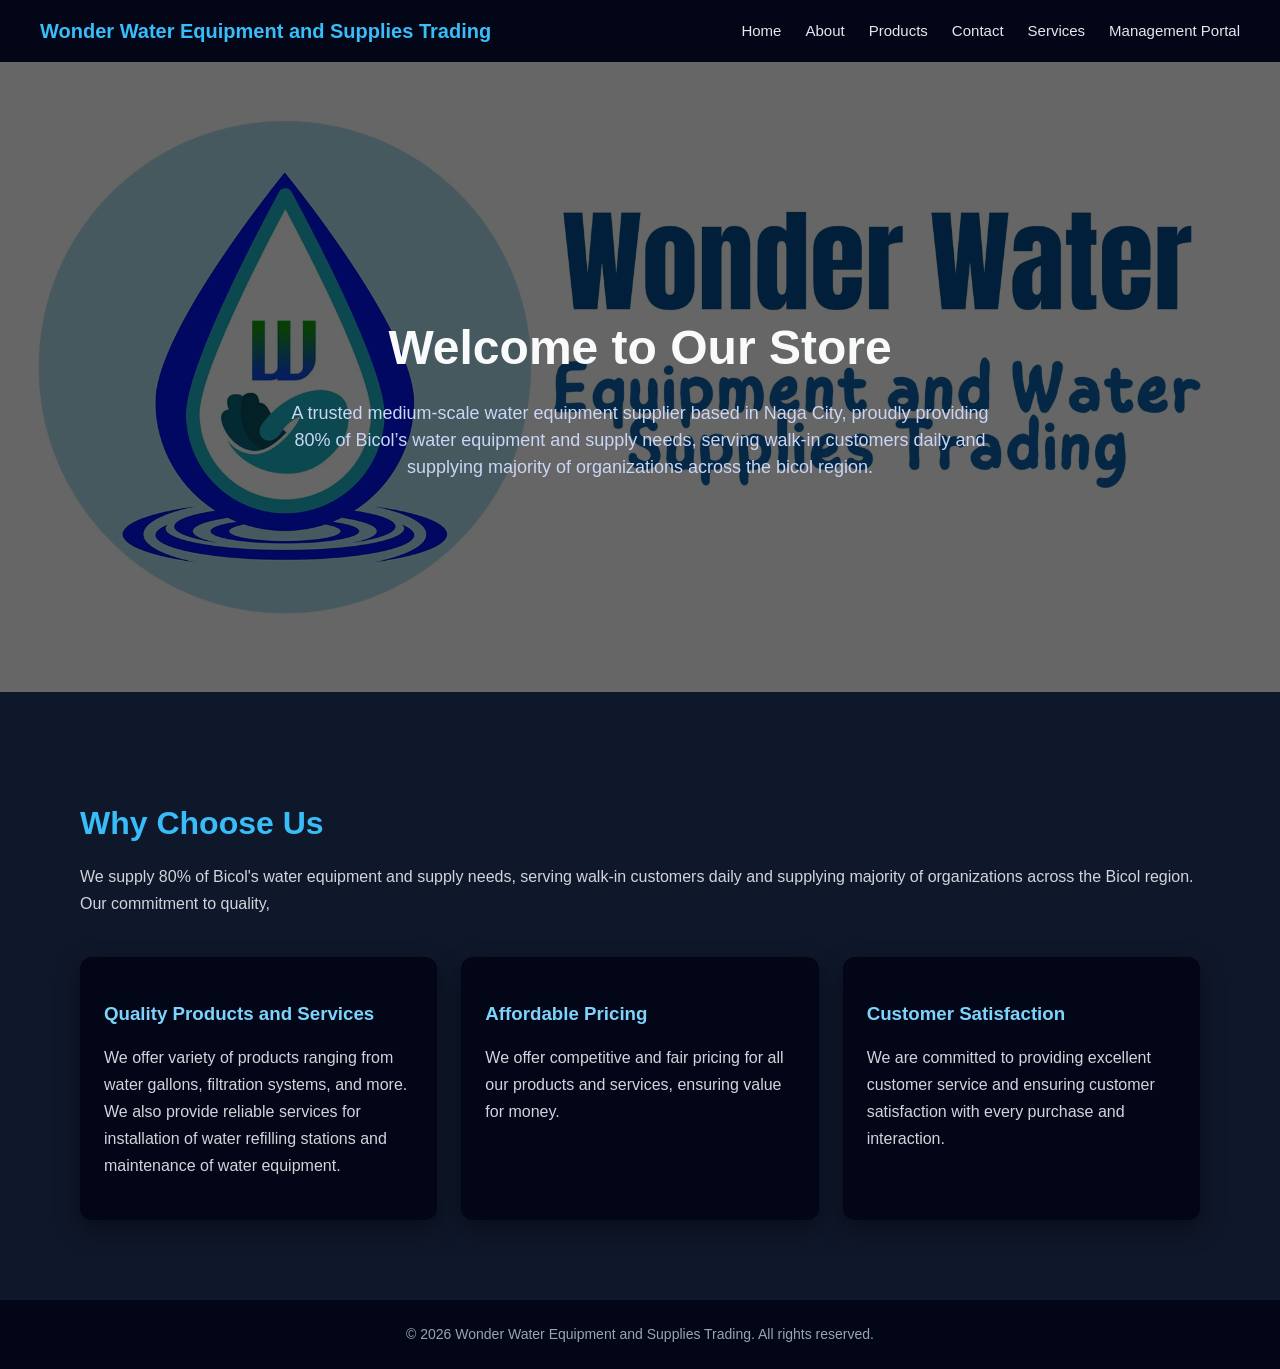
==== index.html @ 66703534 "first commit" ====
<!DOCTYPE html>
<html lang="en">
<head>
  <meta charset="UTF-8" />
  <meta name="viewport" content="width=device-width, initial-scale=1.0" />
  <title>Home | Wonder Water Equipment and Supplies Trading</title>
  <link rel="stylesheet" href="style.css">
  <link rel="icon" type="image/png" href="assets/logo.png">
</head>
<body>

  <!-- NAVIGATION BAR -->
  <nav class="navbar">
    <div class="logo">Wonder Water Equipment and Supplies Trading</div>
    <ul>
      <li><a href="index.html">Home</a></li>
      <li><a href="about.html">About</a></li>
      <li><a href="products.php">Products</a></li>
      <li><a href="contact.html">Contact</a></li>
      <li><a href="services.php">Services</a></li>
      <li><a href="portal.php">Management Portal</a></li>
    </ul>
  </nav>

  <!-- HERO / LANDSCAPE IMAGE -->
  <section class="hero">
    <div>
      <h1>Welcome to Our Store</h1>
      <p>
        A trusted medium-scale water equipment supplier based in Naga City, proudly providing
        80% of Bicol’s water equipment and supply needs, serving walk-in customers daily
        and supplying majority of organizations across the bicol region.
      </p>
    </div>
  </section>

  <!-- MAIN CONTENT -->
  <section class="section">
    <h2>Why Choose Us</h2>
    <p>
      We supply 80% of Bicol's water equipment and supply needs, serving walk-in customers daily
      and supplying majority of organizations across the Bicol region. Our commitment to quality,
    </p>

    <div class="features">
      <div class="feature-box">
        <h3>Quality Products and Services</h3>
        <p>We offer variety of products ranging from water gallons, filtration systems, and more. We also provide 
            reliable services for installation of water refilling stations and maintenance of water equipment.
        </p>
      </div>
      <div class="feature-box">
        <h3>Affordable Pricing</h3>
        <p>We offer competitive and fair pricing for all our products and services, ensuring value for money.</p>
      </div>
      <div class="feature-box">
        <h3>Customer Satisfaction</h3>
        <p>We are committed to providing excellent customer service and ensuring customer satisfaction with
             every purchase and interaction.</p>
      </div>
    </div>
  </section>

  <!-- FOOTER -->
  <footer>
    © 2026 Wonder Water Equipment and Supplies Trading. All rights reserved.
  </footer>

</body>
</html>
---- style.css ----
* {
    box-sizing: border-box;
}

body {
    margin: 0;
    font-family: Arial, Helvetica, sans-serif;
    background-color: #0f172a;
    color: #e5e7eb;
    line-height: 1.5;
}


.navbar {
    display: flex;
    justify-content: space-between;
    align-items: center;
    padding: 16px 40px;
    background-color: #020617;
    position: sticky;
    top: 0;
    z-index: 1000;
}

.navbar .logo {
    font-size: 20px;
    font-weight: bold;
    color: #38bdf8;
    white-space: nowrap;
}

.navbar ul {
    list-style: none;
    display: flex;
    gap: 24px;
    margin: 0;
    padding: 0;
}

.navbar a {
    text-decoration: none;
    color: #e5e7eb;
    font-size: 15px;
    transition: color 0.2s ease;
}

.navbar a:hover {
    color: #38bdf8;
}

.hero {
    min-height: 70vh;
    background: linear-gradient(rgba(0,0,0,0.6), rgba(0,0,0,0.6)),
                url('assets/background.jpg') center/cover no-repeat;
    display: flex;
    align-items: center;
    justify-content: center;
    text-align: center;
    padding: 0 20px;
}

.hero h1 {
    font-size: clamp(32px, 5vw, 48px);
    margin-bottom: 16px;
    color: #f8fafc;
}

.hero p {
    font-size: clamp(16px, 2.5vw, 18px);
    max-width: 700px;
    margin: auto;
    color: #cbd5f5;
}


.section {
    padding: 80px 40px;
    max-width: 1200px;
    margin: auto;
}

.section h2 {
    font-size: clamp(24px, 4vw, 32px);
    margin-bottom: 16px;
    color: #38bdf8;
}

.section p {
    font-size: 16px;
    line-height: 1.7;
    color: #d1d5db;
}


.features {
    display: grid;
    grid-template-columns: repeat(auto-fit, minmax(250px, 1fr));
    gap: 24px;
    margin-top: 40px;
}

.feature-box {
    background-color: #020617;
    padding: 24px;
    border-radius: 12px;
    box-shadow: 0 10px 25px rgba(0,0,0,0.4);
}

.feature-box h3 {
    margin-bottom: 10px;
    color: #7dd3fc;
}


footer {
    background-color: #020617;
    text-align: center;
    padding: 24px;
    font-size: 14px;
    color: #9ca3af;
}

/* ABOUT PAGE */
.about {
    text-align: center;
}

.contact-box {
    background-color: #020617;
    max-width: 600px;
    margin: 40px auto 0;
    padding: 32px;
    border-radius: 16px;
    box-shadow: 0 10px 25px rgba(0,0,0,0.4);
}

.contact-box p {
    font-size: 18px;
    margin: 16px 0;
    color: hsl(220, 13%, 91%);
}

.products-grid {
    display: grid;
    grid-template-columns: repeat(auto-fit, minmax(220px, 1fr));
    gap: 24px;
    margin-top: 40px;
}

.product-card {
    background-color: #020617;
    padding: 24px;
    border-radius: 14px;
    text-align: center;
    box-shadow: 0 10px 25px rgba(0,0,0,0.4);
    transition: transform 0.3s ease;
}

.product-card:hover {
    transform: translateY(-6px);
}

.product-card h3 {
    color: #7dd3fc;
    margin-bottom: 12px;
    font-size: 18px;
}

.product-card .price {
    font-size: 16px;
    font-weight: bold;
    color: #e5e7eb;
}

.service-form {
    max-width: 600px;
    margin-top: 30px;
    display: flex;
    flex-direction: column;
    gap: 15px;
}

.service-form input,
.service-form textarea,
.service-form select {
    padding: 12px;
    border-radius: 8px;
    border: none;
    background-color: #020617;
    color: #e5e7eb;
}

.service-form textarea {
    resize: vertical;
    min-height: 100px;
}

.service-form button {
    background-color: #38bdf8;
    color: #020617;
    padding: 12px;
    border: none;
    border-radius: 8px;
    font-size: 16px;
    cursor: pointer;
}

.service-form button:hover {
    opacity: 0.9;
}

@media (max-width: 600px) {
    .about-box {
        padding: 24px;
    }

    .about-box p {
        font-size: 16px;
    }
}


@media (max-width: 1024px) {
    .navbar {
        padding: 16px 24px;
    }

    .section {
        padding: 60px 24px;
    }
}

@media (max-width: 768px) {
    .navbar {
        flex-direction: column;
        align-items: flex-start;
        gap: 12px;
    }

    .navbar ul {
        width: 100%;
        justify-content: space-around;
        gap: 12px;
        flex-wrap: wrap;
    }

    .hero {
        min-height: 60vh;
    }
}

@media (max-width: 480px) {
    .navbar {
        padding: 14px 16px;
    }

    .navbar ul {
        flex-direction: column;
        align-items: flex-start;
        gap: 10px;
    }

    .hero {
        min-height: 55vh;
    }

    .section {
        padding: 50px 16px;
    }

    footer {
        font-size: 13px;
        padding: 20px;
    }
}
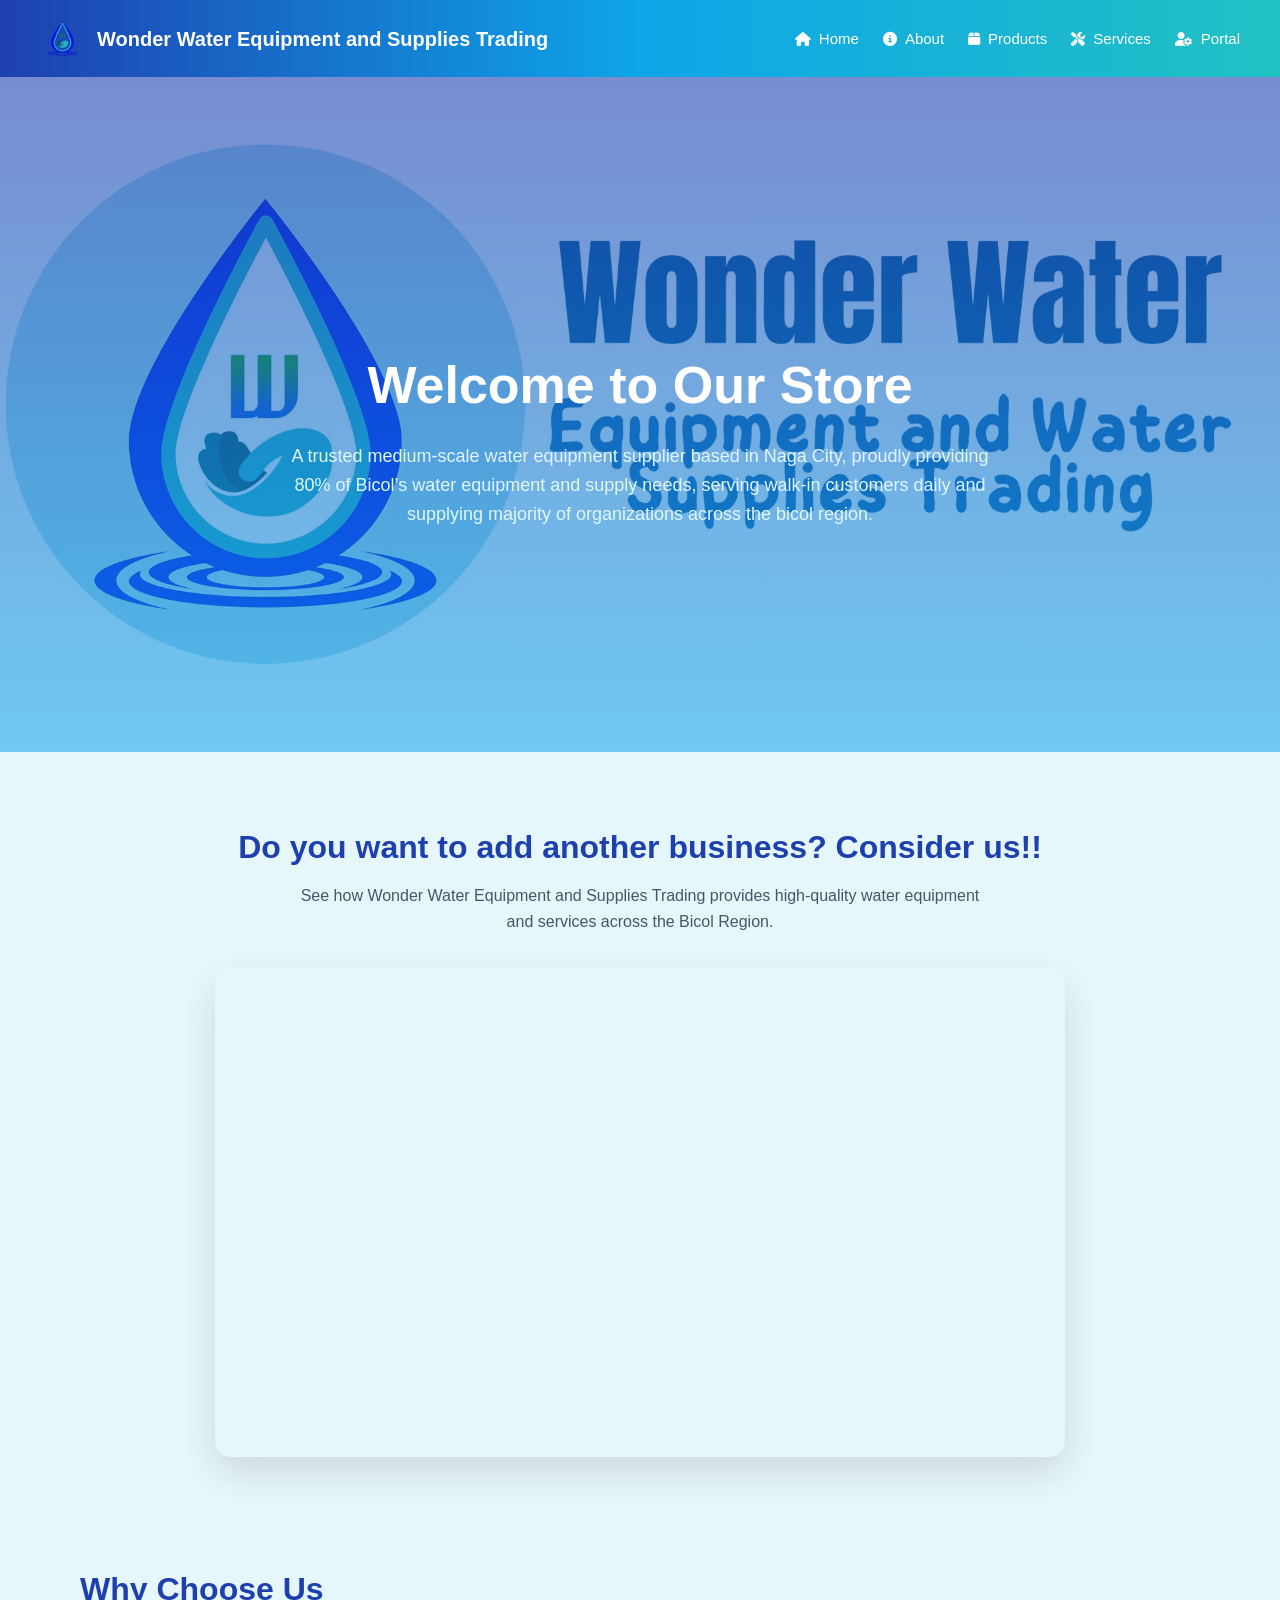
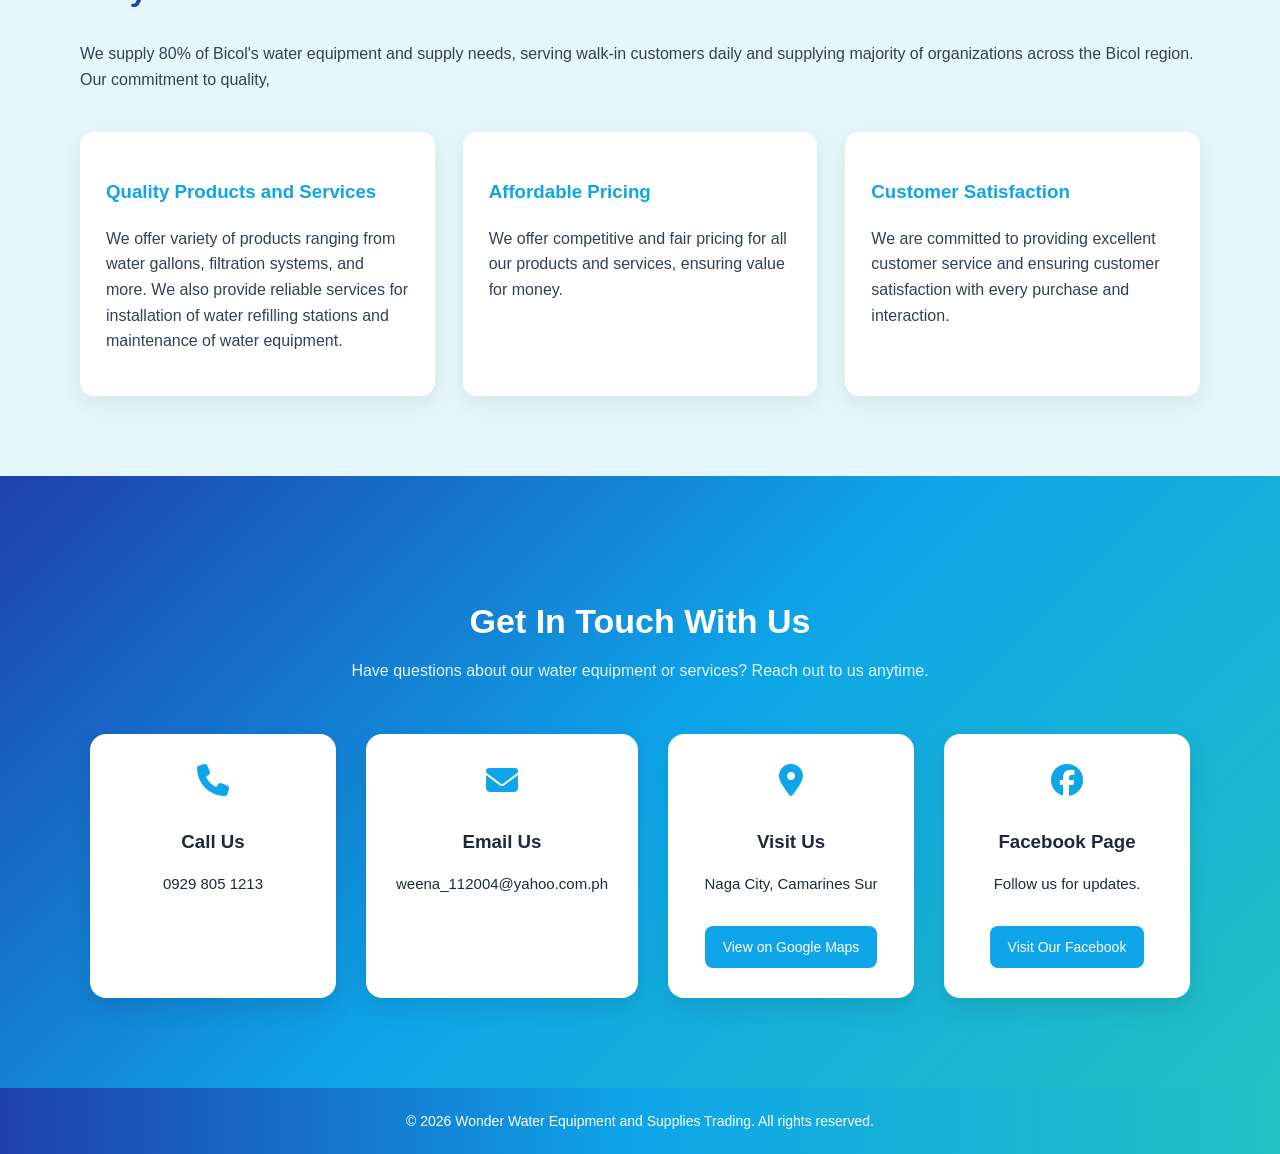
==== commit b3e8dce7: "added interactive design, merged contact and frontpage, added embeds, design changes" ====
--- a/index.html
+++ b/index.html
@@ -6,21 +6,28 @@
   <title>Home | Wonder Water Equipment and Supplies Trading</title>
   <link rel="stylesheet" href="style.css">
   <link rel="icon" type="image/png" href="assets/logo.png">
+  <link rel="stylesheet" href="https://cdnjs.cloudflare.com/ajax/libs/font-awesome/6.5.0/css/all.min.css">
 </head>
 <body>
 
   <!-- NAVIGATION BAR -->
   <nav class="navbar">
-    <div class="logo">Wonder Water Equipment and Supplies Trading</div>
+
+    <div class="logo">
+      <img src="assets/logo.png" alt="Wonder Water Logo">
+      <span>Wonder Water Equipment and Supplies Trading</span>
+    </div>
+
     <ul>
-      <li><a href="index.html">Home</a></li>
-      <li><a href="about.html">About</a></li>
-      <li><a href="products.php">Products</a></li>
-      <li><a href="contact.html">Contact</a></li>
-      <li><a href="services.php">Services</a></li>
-      <li><a href="portal.php">Management Portal</a></li>
+      <li><a href="index.html"><i class="fa-solid fa-house"></i> Home</a></li>
+      <li><a href="about.html"><i class="fa-solid fa-circle-info"></i> About</a></li>
+      <li><a href="products.php"><i class="fa-solid fa-box"></i> Products</a></li>
+      <li><a href="services.php"><i class="fa-solid fa-screwdriver-wrench"></i> Services</a></li>
+      <li><a href="portal.php"><i class="fa-solid fa-user-gear"></i> Portal</a></li>
     </ul>
+
   </nav>
+
 
   <!-- HERO / LANDSCAPE IMAGE -->
   <section class="hero">
@@ -33,6 +40,24 @@
       </p>
     </div>
   </section>
+
+  <div class="promo-video">
+
+    <h2>Do you want to add another business? Consider us!!</h2>
+    <p>See how Wonder Water Equipment and Supplies Trading provides high-quality water equipment and services across the Bicol Region.</p>
+
+    <div class="video-container">
+
+      <iframe src="https://www.facebook.com/plugins/video.php?height=322&href=https%3A%2F%2Fwww.facebook.com%2F100054218391524%2Fvideos%2F1180400186009238%2F&show_text=false&width=560&t=0"
+      scrolling="no"
+      frameborder="0"
+      allowfullscreen="true"
+      allow="autoplay; clipboard-write; encrypted-media; picture-in-picture; web-share">
+      </iframe>
+
+    </div>
+  </div>
+
 
   <!-- MAIN CONTENT -->
   <section class="section">
@@ -61,6 +86,54 @@
     </div>
   </section>
 
+  <!-- CONTACT SECTION -->
+  <section class="contact-section">
+
+    <h2>Get In Touch With Us</h2>
+    <p class="contact-subtitle">
+      Have questions about our water equipment or services? Reach out to us anytime.
+    </p>
+
+    <div class="contact-grid">
+
+      <div class="contact-card">
+        <i class="fa-solid fa-phone"></i>
+        <h3>Call Us</h3>
+        <p>0929 805 1213</p>
+      </div>
+
+      <div class="contact-card">
+        <i class="fa-solid fa-envelope"></i>
+        <h3>Email Us</h3>
+        <p>weena_112004@yahoo.com.ph</p>
+      </div>
+
+    <div class="contact-card">
+      <i class="fa-solid fa-location-dot"></i>
+      <h3>Visit Us</h3>
+      <p>Naga City, Camarines Sur</p>
+
+      <a href="https://maps.app.goo.gl/TmEGYHsUbTKZYFV46" target="_blank" class="contact-btn">
+        View on Google Maps
+      </a>
+    </div>
+
+    <div class="contact-card">
+      <i class="fa-brands fa-facebook"></i>
+      <h3>Facebook Page</h3>
+      <p>Follow us for updates.</p>
+
+      <a href="https://www.facebook.com/profile.php?id=100054218391524" target="_blank" class="contact-btn">
+        Visit Our Facebook
+      </a>
+    </div>
+
+
+    </div>
+
+  </section>
+
+
   <!-- FOOTER -->
   <footer>
     © 2026 Wonder Water Equipment and Supplies Trading. All rights reserved.
--- a/style.css
+++ b/style.css
@@ -1,276 +1,548 @@
-
-* {
-    box-sizing: border-box;
-}
-
-body {
-    margin: 0;
-    font-family: Arial, Helvetica, sans-serif;
-    background-color: #0f172a;
-    color: #e5e7eb;
-    line-height: 1.5;
-}
-
-
-.navbar {
-    display: flex;
-    justify-content: space-between;
-    align-items: center;
-    padding: 16px 40px;
-    background-color: #020617;
-    position: sticky;
-    top: 0;
-    z-index: 1000;
-}
-
-.navbar .logo {
-    font-size: 20px;
-    font-weight: bold;
-    color: #38bdf8;
-    white-space: nowrap;
-}
-
-.navbar ul {
-    list-style: none;
-    display: flex;
-    gap: 24px;
-    margin: 0;
-    padding: 0;
-}
-
-.navbar a {
-    text-decoration: none;
-    color: #e5e7eb;
-    font-size: 15px;
-    transition: color 0.2s ease;
-}
-
-.navbar a:hover {
-    color: #38bdf8;
-}
-
-.hero {
-    min-height: 70vh;
-    background: linear-gradient(rgba(0,0,0,0.6), rgba(0,0,0,0.6)),
-                url('assets/background.jpg') center/cover no-repeat;
-    display: flex;
-    align-items: center;
-    justify-content: center;
-    text-align: center;
-    padding: 0 20px;
-}
-
-.hero h1 {
-    font-size: clamp(32px, 5vw, 48px);
-    margin-bottom: 16px;
-    color: #f8fafc;
-}
-
-.hero p {
-    font-size: clamp(16px, 2.5vw, 18px);
-    max-width: 700px;
-    margin: auto;
-    color: #cbd5f5;
-}
-
-
-.section {
-    padding: 80px 40px;
-    max-width: 1200px;
-    margin: auto;
-}
-
-.section h2 {
-    font-size: clamp(24px, 4vw, 32px);
-    margin-bottom: 16px;
-    color: #38bdf8;
-}
-
-.section p {
-    font-size: 16px;
-    line-height: 1.7;
-    color: #d1d5db;
-}
-
-
-.features {
-    display: grid;
-    grid-template-columns: repeat(auto-fit, minmax(250px, 1fr));
-    gap: 24px;
-    margin-top: 40px;
-}
-
-.feature-box {
-    background-color: #020617;
-    padding: 24px;
-    border-radius: 12px;
-    box-shadow: 0 10px 25px rgba(0,0,0,0.4);
-}
-
-.feature-box h3 {
-    margin-bottom: 10px;
-    color: #7dd3fc;
-}
-
-
-footer {
-    background-color: #020617;
-    text-align: center;
-    padding: 24px;
-    font-size: 14px;
-    color: #9ca3af;
-}
-
-/* ABOUT PAGE */
-.about {
-    text-align: center;
-}
-
-.contact-box {
-    background-color: #020617;
-    max-width: 600px;
-    margin: 40px auto 0;
-    padding: 32px;
-    border-radius: 16px;
-    box-shadow: 0 10px 25px rgba(0,0,0,0.4);
-}
-
-.contact-box p {
-    font-size: 18px;
-    margin: 16px 0;
-    color: hsl(220, 13%, 91%);
-}
-
-.products-grid {
-    display: grid;
-    grid-template-columns: repeat(auto-fit, minmax(220px, 1fr));
-    gap: 24px;
-    margin-top: 40px;
-}
-
-.product-card {
-    background-color: #020617;
-    padding: 24px;
-    border-radius: 14px;
-    text-align: center;
-    box-shadow: 0 10px 25px rgba(0,0,0,0.4);
-    transition: transform 0.3s ease;
-}
-
-.product-card:hover {
-    transform: translateY(-6px);
-}
-
-.product-card h3 {
-    color: #7dd3fc;
-    margin-bottom: 12px;
-    font-size: 18px;
-}
-
-.product-card .price {
-    font-size: 16px;
-    font-weight: bold;
-    color: #e5e7eb;
-}
-
-.service-form {
-    max-width: 600px;
-    margin-top: 30px;
-    display: flex;
-    flex-direction: column;
-    gap: 15px;
+*{
+    box-sizing:border-box;
+}
+
+body{
+    margin:0;
+    font-family:Arial, Helvetica, sans-serif;
+    background:#e6f7fb;
+    color:#1e293b;
+    line-height:1.6;
+}
+
+/* NAVBAR */
+
+.navbar{
+    display:flex;
+    justify-content:space-between;
+    align-items:center;
+    padding:16px 40px;
+
+    background:linear-gradient(90deg,#1e40af,#0ea5e9,#22c1c3);
+
+    position:sticky;
+    top:0;
+    z-index:1000;
+}
+
+.logo{
+    font-size:20px;
+    font-weight:bold;
+    color:white;
+}
+
+.navbar ul{
+    list-style:none;
+    display:flex;
+    gap:24px;
+    margin:0;
+    padding:0;
+}
+
+.navbar a{
+    text-decoration:none;
+    color:white;
+    font-size:15px;
+    font-weight:500;
+    transition:opacity .2s;
+}
+
+.navbar a:hover{
+    opacity:.7;
+}
+
+.logo{
+    display:flex;
+    align-items:center;
+    gap:12px;
+    font-weight:bold;
+    color:white;
+}
+
+.logo img{
+    height:45px;
+    width:auto;
+}
+
+.navbar ul li a{
+    display:flex;
+    align-items:center;
+    gap:8px;
+}
+
+.navbar i{
+    font-size:14px;
+}
+
+
+
+/* HERO */
+
+.hero{
+
+    min-height:75vh;
+
+    background:
+    linear-gradient(rgba(30,64,175,0.6),rgba(14,165,233,0.6)),
+    url("assets/background.jpg") center/cover no-repeat;
+
+    display:flex;
+    align-items:center;
+    justify-content:center;
+    text-align:center;
+
+    padding:40px 20px;
+}
+
+.hero h1{
+    font-size:clamp(36px,6vw,52px);
+    color:white;
+    margin-bottom:15px;
+}
+
+.hero p{
+    font-size:18px;
+    max-width:700px;
+    margin:auto;
+    color:#e0f7ff;
+}
+
+
+/* SECTION */
+
+.section{
+    padding:80px 40px;
+    max-width:1200px;
+    margin:auto;
+}
+
+.section h2{
+    font-size:32px;
+    color:#1e40af;
+}
+
+.section p{
+    color:#334155;
+}
+
+
+/* FEATURES */
+
+.features{
+    display:grid;
+    grid-template-columns:repeat(3,minmax(260px,1fr));
+    gap:28px;
+    margin-top:40px;
+}
+
+.about-features{
+    display:grid;
+    grid-template-columns:repeat(2,minmax(260px,1fr));
+    gap:28px;
+    margin-top:40px;
+}
+
+
+/* MODERN CARDS */
+
+.feature-box{
+
+    background:white;
+
+    padding:26px;
+
+    border-radius:14px;
+
+    box-shadow:0 8px 25px rgba(0,0,0,0.08);
+
+    transition:all .25s ease;
+}
+
+.feature-box:hover{
+
+    transform:translateY(-6px);
+
+    box-shadow:0 15px 35px rgba(0,0,0,0.12);
+}
+
+.feature-box h3{
+    color:#0ea5e9;
+}
+
+
+/* PRODUCTS */
+
+.products-grid{
+    display:grid;
+    grid-template-columns:repeat(auto-fit,minmax(220px,1fr));
+    gap:25px;
+    margin-top:40px;
+}
+
+.product-card{
+
+    background:white;
+
+    padding:24px;
+
+    border-radius:14px;
+
+    text-align:center;
+
+    box-shadow:0 8px 25px rgba(0,0,0,0.08);
+
+    transition:.25s;
+}
+
+.product-card:hover{
+    transform:translateY(-6px);
+}
+
+.product-card h3{
+    color:#1e40af;
+}
+
+.price{
+    font-weight:bold;
+}
+
+
+/* CONTACT */
+
+.contact-box{
+
+    background:white;
+
+    padding:32px;
+
+    max-width:600px;
+
+    margin:40px auto;
+
+    border-radius:16px;
+
+    box-shadow:0 10px 25px rgba(0,0,0,0.08);
+}
+
+.contact-box p{
+    font-size:18px;
+}
+
+
+/* FORM */
+
+.service-form{
+
+    display:flex;
+
+    flex-direction:column;
+
+    gap:15px;
+
+    margin-top:30px;
 }
 
 .service-form input,
 .service-form textarea,
-.service-form select {
-    padding: 12px;
-    border-radius: 8px;
-    border: none;
-    background-color: #020617;
-    color: #e5e7eb;
-}
-
-.service-form textarea {
-    resize: vertical;
-    min-height: 100px;
-}
-
-.service-form button {
-    background-color: #38bdf8;
-    color: #020617;
-    padding: 12px;
-    border: none;
-    border-radius: 8px;
-    font-size: 16px;
-    cursor: pointer;
-}
-
-.service-form button:hover {
-    opacity: 0.9;
-}
-
-@media (max-width: 600px) {
-    .about-box {
-        padding: 24px;
+.service-form select{
+
+    padding:12px;
+
+    border-radius:8px;
+
+    border:1px solid #cbd5e1;
+
+    font-size:14px;
+}
+
+.service-form textarea{
+    min-height:100px;
+}
+
+.service-form button{
+
+    background:#0ea5e9;
+
+    color:white;
+
+    border:none;
+
+    padding:12px;
+
+    border-radius:8px;
+
+    font-size:16px;
+
+    cursor:pointer;
+
+    transition:.2s;
+}
+
+.service-form button:hover{
+    background:#0284c7;
+}
+
+
+/* FOOTER */
+
+footer{
+
+    background:linear-gradient(90deg,#1e40af,#0ea5e9,#22c1c3);
+
+    text-align:center;
+
+    padding:22px;
+
+    color:white;
+
+    font-size:14px;
+}
+
+/* PROMO VIDEO SECTION */
+
+.promo-video{
+
+    margin-top:70px;
+
+    text-align:center;
+
+}
+
+.promo-video h2{
+
+    font-size:32px;
+
+    color:#1e40af;
+
+    margin-bottom:10px;
+
+}
+
+.promo-video p{
+
+    max-width:700px;
+
+    margin:auto;
+
+    margin-bottom:35px;
+
+    color:#475569;
+
+}
+
+
+/* VIDEO CARD */
+
+.video-container{
+
+    position:relative;
+
+    max-width:850px;
+
+    margin:auto;
+
+    border-radius:16px;
+
+    overflow:hidden;
+
+    box-shadow:0 15px 35px rgba(0,0,0,0.12);
+
+}
+
+
+/* RESPONSIVE VIDEO */
+
+.video-container iframe{
+
+    width:100%;
+
+    height:480px;
+
+    border:none;
+
+}
+
+/* CONTACT SECTION */
+
+.contact-section{
+
+    padding:90px 20px;
+
+    text-align:center;
+
+    background:linear-gradient(135deg,#1e40af,#0ea5e9,#22c1c3);
+
+    color:white;
+
+}
+
+.contact-section h2{
+
+    font-size:34px;
+
+    margin-bottom:10px;
+
+}
+
+.contact-subtitle{
+
+    max-width:600px;
+
+    margin:auto;
+
+    margin-bottom:50px;
+
+    color:#e0f7ff;
+
+}
+
+
+/* CONTACT GRID */
+
+.contact-grid{
+
+    display:grid;
+
+    grid-template-columns:repeat(4,1fr);
+
+    gap:30px;
+
+    max-width:1100px;
+
+    margin:auto;
+
+}
+
+
+
+/* CONTACT CARD */
+
+.contact-card{
+
+    background:white;
+
+    color:#1e293b;
+
+    padding:30px;
+
+    border-radius:16px;
+
+    box-shadow:0 10px 25px rgba(0,0,0,0.1);
+
+    transition:all .25s ease;
+
+}
+
+.contact-card:hover{
+
+    transform:translateY(-6px);
+
+}
+
+
+/* ICON */
+
+.contact-card i{
+
+    font-size:32px;
+
+    color:#0ea5e9;
+
+    margin-bottom:12px;
+
+}
+
+.contact-card h3{
+
+    margin-bottom:8px;
+
+}
+
+.contact-card p{
+
+    font-size:15px;
+
+}
+
+/* CONTACT BUTTON */
+
+.contact-btn{
+
+    display:inline-block;
+
+    margin-top:15px;
+
+    padding:10px 18px;
+
+    background:#0ea5e9;
+
+    color:white;
+
+    text-decoration:none;
+
+    border-radius:8px;
+
+    font-size:14px;
+
+    font-weight:500;
+
+    transition:all .25s ease;
+
+}
+
+.contact-btn:hover{
+
+    background:#0284c7;
+
+    transform:translateY(-2px);
+
+}
+
+
+
+@media(max-width:768px){
+
+    .video-container iframe{
+
+        height:320px;
+
     }
 
-    .about-box p {
-        font-size: 16px;
+}
+
+
+
+/* RESPONSIVE */
+
+@media(max-width:900px){
+
+    .navbar{
+        flex-direction:column;
+        align-items:flex-start;
+        gap:10px;
     }
-}
-
-
-@media (max-width: 1024px) {
-    .navbar {
-        padding: 16px 24px;
+
+    .navbar ul{
+        flex-wrap:wrap;
+        gap:15px;
     }
 
-    .section {
-        padding: 60px 24px;
+}
+
+
+@media(max-width:600px){
+
+    .navbar ul{
+        flex-direction:column;
+        width:100%;
     }
-}
-
-@media (max-width: 768px) {
-    .navbar {
-        flex-direction: column;
-        align-items: flex-start;
-        gap: 12px;
+
+    .hero{
+        min-height:60vh;
     }
 
-    .navbar ul {
-        width: 100%;
-        justify-content: space-around;
-        gap: 12px;
-        flex-wrap: wrap;
+    .section{
+        padding:60px 20px;
     }
 
-    .hero {
-        min-height: 60vh;
-    }
-}
-
-@media (max-width: 480px) {
-    .navbar {
-        padding: 14px 16px;
-    }
-
-    .navbar ul {
-        flex-direction: column;
-        align-items: flex-start;
-        gap: 10px;
-    }
-
-    .hero {
-        min-height: 55vh;
-    }
-
-    .section {
-        padding: 50px 16px;
-    }
-
-    footer {
-        font-size: 13px;
-        padding: 20px;
-    }
-}
+}
